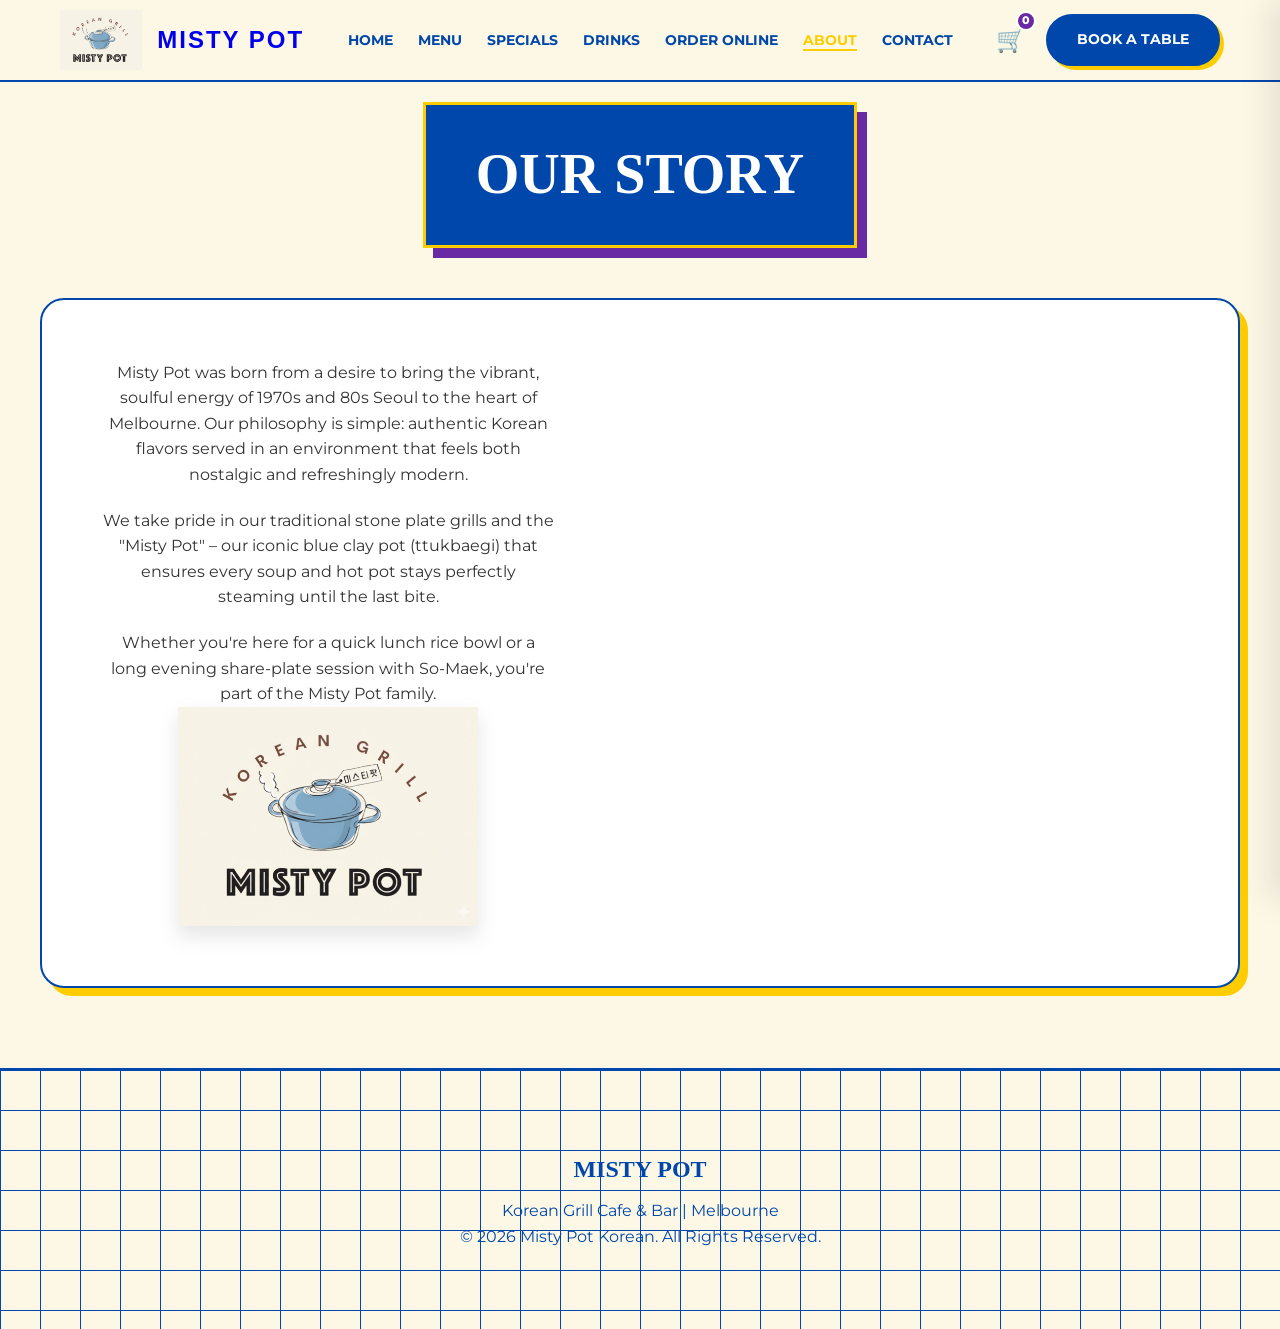
==== about.html @ d489b243 "Implement initial website structure including an admin panel, menu, cart management, and various con" ====
<!DOCTYPE html>
<html lang="en">

<head>
    <meta charset="UTF-8">
    <meta name="viewport" content="width=device-width, initial-scale=1.0">
    <title>About Us | Misty Pot Korean Grill</title>
    <link rel="stylesheet" href="style.css">
    <link rel="preconnect" href="https://fonts.googleapis.com">
    <link rel="preconnect" href="https://fonts.gstatic.com" crossorigin>
    <link href="https://fonts.googleapis.com/css2?family=Montserrat:wght@400;500;600;700&display=swap" rel="stylesheet">
    <style>
        @font-face {
            font-family: 'Cooper Black';
            src: url('https://fonts.cdnfonts.com/s/14878/CooperBlack.woff') format('woff');
        }
    </style>
</head>

<body>

    <!-- Shared Header -->
    <nav class="sticky-nav">
        <div class="container nav-container">
            <a href="index.html" class="logo-link">
                <img src="assets/logo.png" alt="Misty Pot Logo" class="logo-img">
                <span class="brand-font" style="font-size: 1.5rem;">Misty Pot</span>
            </a>
            <ul class="nav-links">
                <li><a href="index.html">Home</a></li>
                <li><a href="menu.html">Menu</a></li>
                <li><a href="specials.html">Specials</a></li>
                <li><a href="drinks.html">Drinks</a></li>
                <li><a href="order.html">Order Online</a></li>
                <li><a href="about.html">About</a></li>
                <li><a href="contact.html">Contact</a></li>
            </ul>
            <div class="nav-actions">
                <div id="cart-icon" class="cart-trigger">
                    <span class="cart-count">0</span>
                    🛒
                </div>
                <a href="contact.html" class="btn btn-book">Book a Table</a>
                <div class="mobile-menu-toggle" id="mobile-menu-btn">
                    <span></span>
                    <span></span>
                    <span></span>
                </div>
            </div>
        </div>
    </nav>

    <main class="page-section container flush-nav" style="text-align: center;">
        <div class="title-block-retro">
            <h1 class="retro-font">Our Story</h1>
        </div>
        <div class="about-container card" style="padding: 60px;">
            <div class="about-grid">
                <div class="about-text">
                    <div class="about-text">
                        <p>Misty Pot was born from a desire to bring the vibrant, soulful energy of 1970s and 80s Seoul
                            to
                            the heart of Melbourne. Our philosophy is simple: authentic Korean flavors served in an
                            environment that feels both nostalgic and refreshingly modern.</p>
                        <p style="margin-top: 20px;">We take pride in our traditional stone plate grills and the "Misty
                            Pot"
                            – our iconic blue clay pot (ttukbaegi) that ensures every soup and hot pot stays perfectly
                            steaming until the last bite.</p>
                        <p style="margin-top: 20px;">Whether you're here for a quick lunch rice bowl or a long evening
                            share-plate session with So-Maek, you're part of the Misty Pot family.</p>
                    </div>
                    <div class="about-visual">
                        <img src="assets/logo.png" alt="Misty Pot Logo"
                            style="width: 100%; max-width: 300px; display: block; margin: 0 auto; filter: drop-shadow(0 10px 10px rgba(0,0,0,0.1));">
                    </div>
                </div>
            </div>
    </main>

    <!-- Global Cart Sidebar -->
    <div id="cart-sidebar" class="cart-sidebar">
        <div class="cart-header">
            <h2 class="retro-font">Your Order</h2>
            <button id="close-cart" class="close-btn">&times;</button>
        </div>
        <div id="cart-items" class="cart-items-container">
            <p style="text-align: center; padding: 20px;">Your cart is empty.</p>
        </div>
        <div class="cart-footer">
            <div class="cart-total">
                <span>Total:</span>
                <span id="cart-total-amount">$0.00</span>
            </div>
            <button class="btn btn-secondary checkout-btn" style="width: 100%;">Proceed to Checkout</button>
        </div>
    </div>

    <!-- Shared Footer -->
    <footer class="grid-pattern-blue">
        <div class="container">
            <h2 class="retro-font">Misty Pot</h2>
            <p>Korean Grill Cafe & Bar | Melbourne</p>
            <p class="copyright">&copy; 2026 Misty Pot Korean. All Rights Reserved.</p>
        </div>
    </footer>

    <script src="script.js"></script>
</body>

</html>
---- style.css ----
@import url('https://db.onlinewebfonts.com/c/455b960b235b7b4a4e08589d451d9c65?family=Futura+Bold+Outline');

:root {
    --bg-color: #FDF8E6;
    --primary-blue: #0047AB;
    --accent-purple: #6A29A4;
    --accent-yellow: #FFCC00;
    --text-main: #333333;
    --white: #ffffff;
    --border-width: 2px;
    --card-radius: 24px;
    --btn-radius: 50px;
}

* {
    margin: 0;
    padding: 0;
    box-sizing: border-box;
}

html {
    scroll-behavior: smooth;
}

body {
    background-color: var(--bg-color);
    font-family: 'Montserrat', sans-serif;
    color: var(--text-main);
    line-height: 1.6;
    overflow-x: hidden;
}

h1,
h2,
h3,
.retro-font {
    font-family: 'Cooper Black', cursive, serif;
    color: var(--primary-blue);
    text-transform: uppercase;
}

.brand-font {
    font-family: 'Futura Bold Outline', sans-serif;
    font-weight: bold;
    text-transform: uppercase;
    letter-spacing: 2px;
}

.offset-shadow {
    text-shadow: 4px 4px 0px var(--accent-yellow);
}

/* Modern Hero V3 */
.hero-full {
    height: 100vh;
    display: flex;
    align-items: center;
    justify-content: center;
    text-align: center;
    position: relative;
    overflow: hidden;
    /* Prevents blur from bleeding outside the block */
}

.hero-full::before {
    content: '';
    position: absolute;
    top: 0;
    left: 0;
    width: 100%;
    height: 100%;
    background: url('https://images.unsplash.com/photo-1544148103-0773bf10d330?auto=format&fit=crop&q=80&w=2070') center/cover no-repeat;
    filter: blur(5px) brightness(0.5);
    /* Cinematic blur and dimming */
    transform: scale(1.1);
    /* Scales up slightly to hide blurry edges */
    z-index: 1;
}

.hero-content-v3 {
    position: relative;
    z-index: 10;
}

.arch-text-modern {
    font-family: 'Cooper Black', sans-serif;
    font-size: 2rem;
    color: var(--accent-yellow);
    letter-spacing: 2px;
    margin: 10px 0;
    text-transform: uppercase;
}

.hero-tagline {
    font-size: 1.25rem;
    color: white;
    font-weight: 500;
    margin-bottom: 40px;
    text-shadow: 2px 2px 4px rgba(0, 0, 0, 0.5);
}

.hero-cta-group {
    display: flex;
    gap: 20px;
    justify-content: center;
}

/* Intro & Content Grids */
.modern-intro-grid {
    display: grid;
    grid-template-columns: 1.2fr 1fr;
    gap: 60px;
    align-items: center;
}

.about-grid {
    display: grid;
    grid-template-columns: 1fr 1.2fr;
    gap: 80px;
    align-items: center;
}

.contact-grid {
    display: grid;
    grid-template-columns: 1fr 1.5fr;
    gap: 60px;
    align-items: start;
    min-height: 600px;
}

.intro-image {
    position: relative;
}

/* Patterns */
.grid-pattern-blue {
    background-image:
        linear-gradient(var(--primary-blue) 1px, transparent 1px),
        linear-gradient(90deg, var(--primary-blue) 1px, transparent 1px);
    background-size: 40px 40px;
}

.checker-pattern-purple {
    background-color: var(--white);
    background-image: conic-gradient(var(--accent-purple) 90deg,
            transparent 90deg 180deg,
            var(--accent-purple) 180deg 270deg,
            transparent 270deg);
    background-size: 40px 40px;
    /* Matched to original 20px square scale */
    animation: checkerSlide 5s linear infinite;
}

@keyframes checkerSlide {
    from {
        background-position: 0 0;
    }

    to {
        background-position: 40px 40px;
    }
}

/* Layout */
.container {
    max-width: 1200px;
    margin: 0 auto;
    padding: 0 20px;
}

/* Navigation */
.sticky-nav {
    position: fixed;
    top: 0;
    width: 100%;
    z-index: 1000;
    background: var(--bg-color);
    border-bottom: var(--border-width) solid var(--primary-blue);
    padding: 10px 0;
}

.flush-nav {
    padding-top: 82px !important;
}

.nav-container {
    display: flex;
    justify-content: space-between;
    align-items: center;
}

.logo-link {
    display: flex;
    align-items: center;
    gap: 15px;
    text-decoration: none;
}

.logo-img {
    height: 60px;
}

.nav-links {
    display: flex;
    list-style: none;
    gap: 25px;
}

.nav-links a {
    text-decoration: none;
    color: var(--primary-blue);
    font-weight: 700;
    font-size: 0.9rem;
    text-transform: uppercase;
    transition: all 0.3s;
    position: relative;
}

.nav-links a:hover {
    color: var(--accent-yellow);
}

.nav-links a::after {
    content: '';
    position: absolute;
    width: 0;
    height: 2px;
    bottom: -5px;
    left: 0;
    background-color: var(--accent-yellow);
    transition: width 0.3s;
}

.nav-links a:hover::after {
    width: 100%;
}

.nav-actions {
    display: flex;
    align-items: center;
    gap: 20px;
}

.mobile-menu-toggle {
    display: none;
    flex-direction: column;
    gap: 6px;
    cursor: pointer;
    z-index: 1100;
}

.mobile-menu-toggle span {
    width: 30px;
    height: 4px;
    background: var(--primary-blue);
    border-radius: 4px;
    transition: all 0.3s;
}

/* Hamburger Open Animation */
.mobile-menu-toggle.active span:nth-child(1) {
    transform: translateY(10px) rotate(45deg);
}

.mobile-menu-toggle.active span:nth-child(2) {
    opacity: 0;
}

.mobile-menu-toggle.active span:nth-child(3) {
    transform: translateY(-10px) rotate(-45deg);
}

.cart-trigger {
    font-size: 1.5rem;
    cursor: pointer;
    position: relative;
    transition: transform 0.3s;
}

.cart-trigger:hover {
    transform: scale(1.1);
}

.cart-count {
    position: absolute;
    top: -10px;
    right: -10px;
    background: var(--accent-purple);
    color: white;
    font-size: 0.7rem;
    font-weight: 800;
    width: 20px;
    height: 20px;
    border-radius: 50%;
    display: flex;
    align-items: center;
    justify-content: center;
    border: 2px solid var(--white);
}

/* Sidebar Cart */
.cart-sidebar {
    position: fixed;
    top: 0;
    right: -400px;
    width: 400px;
    height: 100vh;
    background: var(--bg-color);
    border-left: 3px solid var(--primary-blue);
    z-index: 2000;
    transition: right 0.4s cubic-bezier(0.165, 0.84, 0.44, 1);
    display: flex;
    flex-direction: column;
    box-shadow: -10px 0 30px rgba(0, 0, 0, 0.1);
}

.cart-sidebar.open {
    right: 0;
}

.cart-header {
    padding: 30px;
    border-bottom: 2px solid var(--primary-blue);
    display: flex;
    justify-content: space-between;
    align-items: center;
}

.cart-items-container {
    flex-grow: 1;
    overflow-y: auto;
    padding: 20px;
}

.cart-footer {
    padding: 30px;
    border-top: 2px solid var(--primary-blue);
}

.cart-total {
    display: flex;
    justify-content: space-between;
    font-weight: 800;
    font-size: 1.2rem;
    margin-bottom: 20px;
}

.close-btn {
    background: none;
    border: none;
    font-size: 2rem;
    color: var(--primary-blue);
    cursor: pointer;
}

/* Order Page */
.order-categories {
    display: flex;
    gap: 15px;
    justify-content: center;
    margin-bottom: 40px;
}

.cat-btn {
    padding: 10px 20px;
    border-radius: 20px;
    border: 2px solid var(--primary-blue);
    background: transparent;
    font-family: 'Montserrat', sans-serif;
    font-weight: 700;
    cursor: pointer;
    transition: all 0.3s;
}

.cat-btn.active,
.cat-btn:hover {
    background: var(--primary-blue);
    color: white;
}

.order-card {
    text-align: center;
    display: flex;
    flex-direction: column;
    justify-content: space-between;
}

.btn {
    padding: 12px 28px;
    border-radius: var(--btn-radius);
    text-decoration: none;
    font-weight: 700;
    text-transform: uppercase;
    font-size: 0.85rem;
    transition: all 0.3s;
    display: inline-block;
    cursor: pointer;
    border: 3px solid var(--primary-blue);
    box-shadow: 4px 4px 0px var(--accent-yellow);
    text-align: center;
}

.btn:hover {
    transform: translate(-2px, -2px);
    box-shadow: 6px 6px 0px var(--accent-yellow);
    text-decoration: none;
}

.cart-item {
    display: flex;
    justify-content: space-between;
    align-items: center;
    padding: 15px 0;
    border-bottom: 1px dashed var(--primary-blue);
}

.btn-book {
    background: var(--primary-blue);
    color: white;
}

.btn-book:hover {
    background: var(--accent-purple);
    border-color: var(--accent-purple);
}

.btn-secondary {
    background: var(--accent-purple);
    color: white;
    border-color: var(--primary-blue);
}

/* Quantity Controls */
.qty-controls {
    display: none;
    align-items: center;
    justify-content: center;
    gap: 15px;
    margin-top: 20px;
}

.qty-controls.active {
    display: flex;
}

.qty-btn {
    width: 40px;
    height: 40px;
    border-radius: 50%;
    border: 3px solid var(--primary-blue);
    background: var(--white);
    color: var(--primary-blue);
    font-size: 1.5rem;
    font-weight: 800;
    line-height: 1;
    display: flex;
    align-items: center;
    justify-content: center;
    cursor: pointer;
    transition: all 0.2s;
    box-shadow: 3px 3px 0px var(--accent-yellow);
}

.qty-btn:active {
    transform: translate(2px, 2px);
    box-shadow: none;
}

.item-qty {
    font-family: 'Cooper Black', sans-serif;
    font-size: 1.5rem;
    color: var(--primary-blue);
    min-width: 30px;
    text-align: center;
}

.add-first-btn {
    margin-top: 20px;
    width: 60px;
    height: 60px;
    border-radius: 50%;
    font-size: 2rem;
    padding: 0;
    display: flex;
    align-items: center;
    justify-content: center;
    margin-left: auto;
    margin-right: auto;
}

/* Cards */
.card {
    background: var(--white);
    border-radius: var(--card-radius);
    padding: 30px;
    border: var(--border-width) solid var(--primary-blue);
    box-shadow: 8px 8px 0px var(--accent-yellow);
    transition: all 0.3s;
    position: relative;
}

.card:hover {
    transform: translate(-4px, -4px);
    box-shadow: 12px 12px 0px var(--accent-yellow);
}

/* Badges */
.badge-retro {
    position: absolute;
    top: -15px;
    right: -15px;
    width: 70px;
    height: 70px;
    background: var(--accent-yellow);
    border: var(--border-width) solid var(--primary-blue);
    border-radius: 50%;
    display: flex;
    align-items: center;
    justify-content: center;
    text-align: center;
    font-family: 'Cooper Black', sans-serif;
    font-size: 10px;
    line-height: 1;
    z-index: 10;
    transform: rotate(15deg);
}

/* Menu Items */
.menu-grid {
    display: grid;
    grid-template-columns: repeat(auto-fit, minmax(300px, 1fr));
    gap: 40px;
    margin-top: 40px;
}

.menu-item-header {
    display: flex;
    justify-content: space-between;
    align-items: flex-start;
    margin-bottom: 10px;
}

.ko-text {
    font-size: 0.85rem;
    color: #666;
    display: block;
}

.price-tag {
    color: var(--primary-blue);
    font-weight: 800;
    font-size: 1.2rem;
}

.diet-icons {
    font-size: 0.8rem;
    color: var(--accent-purple);
    font-weight: 700;
    margin-top: 10px;
}

/* Customization Modal */
.modal {
    display: none;
    position: fixed;
    top: 0;
    left: 0;
    width: 100%;
    height: 100%;
    background: rgba(0, 0, 0, 0.7);
    z-index: 3000;
    align-items: center;
    justify-content: center;
    padding: 20px;
}

.modal.active {
    display: flex;
}

.modal-content {
    background: var(--bg-color);
    width: 100%;
    max-width: 500px;
    border: 3px solid var(--primary-blue);
    border-radius: var(--card-radius);
    padding: 30px;
    position: relative;
    box-shadow: 10px 10px 0px var(--accent-yellow);
    max-height: 90vh;
    overflow-y: auto;
}

.option-group {
    margin: 20px 0;
    text-align: left;
}

.option-group h4 {
    margin-bottom: 15px;
    border-bottom: 2px dashed var(--primary-blue);
    padding-bottom: 5px;
    font-size: 1.1rem;
}

.option-item {
    display: flex;
    align-items: center;
    gap: 12px;
    margin-bottom: 12px;
    cursor: pointer;
    font-weight: 600;
    font-size: 0.9rem;
}

.option-item input {
    width: 20px;
    height: 20px;
    accent-color: var(--accent-purple);
}

.modal-footer {
    display: flex;
    gap: 15px;
    margin-top: 30px;
}

.modal-footer .btn {
    flex: 1;
}

.customize-trigger {
    margin-top: 10px;
    font-size: 0.8rem;
    color: var(--accent-purple);
    cursor: pointer;
    text-decoration: underline;
    font-weight: 700;
}

/* Sections */
.page-section {
    padding: 120px 0 80px;
}

.section-title-modern {
    font-size: 3rem;
    margin-bottom: 40px;
    text-align: center;
}

/* Footer */
footer {
    padding: 80px 0;
    border-top: var(--border-width) solid var(--primary-blue);
    text-align: center;
    color: var(--primary-blue);
}

footer .retro-font {
    color: var(--primary-blue);
    margin-bottom: 10px;
}

/* Showcase Grid */
.special-showcase-grid {
    display: flex;
    flex-direction: column;
    gap: 60px;
    padding-bottom: 80px;
}

.showcase-card {
    display: grid;
    grid-template-columns: 1fr 1.2fr;
    gap: 40px;
    padding: 0;
    overflow: hidden;
    align-items: center;
}

.showcase-card img {
    width: 100%;
    height: 100%;
    object-fit: cover;
    border-right: 2px solid var(--primary-blue);
}

.showcase-content {
    padding: 40px;
}

.showcase-content h2 {
    font-size: 2.5rem;
    margin-bottom: 10px;
}

@media (max-width: 992px) {
    .showcase-card {
        grid-template-columns: 1fr;
    }

    .showcase-card img {
        height: 300px;
        border-right: none;
        border-bottom: 2px solid var(--primary-blue);
    }
}

@media (max-width: 768px) {

    /* Mobile Navigation */
    .mobile-menu-toggle {
        display: flex;
    }

    .nav-links {
        position: fixed;
        top: 0;
        right: -100%;
        width: 85%;
        height: 100vh;
        background: var(--bg-color);
        flex-direction: column;
        justify-content: center;
        align-items: center;
        gap: 30px;
        transition: right 0.4s cubic-bezier(0.165, 0.84, 0.44, 1);
        box-shadow: -10px 0 30px rgba(0, 0, 0, 0.1);
        border-left: 3px solid var(--primary-blue);
        z-index: 1050;
        padding: 40px;
    }

    .nav-links.active {
        right: 0;
    }

    .nav-links a {
        font-size: 1.4rem;
    }

    /* Mobile Header Elements */
    .logo-img {
        height: 45px;
    }

    .logo-link span {
        display: none;
        /* Hide logo text on mobile */
    }

    .nav-actions {
        gap: 12px;
    }

    .btn-book {
        padding: 8px 16px;
        font-size: 0.75rem;
        box-shadow: 2px 2px 0px var(--accent-yellow);
        white-space: nowrap;
    }

    .cart-trigger {
        font-size: 1.2rem;
    }

    .flush-nav {
        padding-top: 67px !important;
        /* Adjusted for mobile header height */
    }

    /* Order Page Specific Mobile Fixes */
    .order-categories {
        justify-content: flex-start;
        flex-wrap: nowrap;
        overflow-x: auto;
        padding-bottom: 15px;
        -webkit-overflow-scrolling: touch;
        gap: 10px;
        margin-left: -15px;
        margin-right: -15px;
        padding-left: 15px;
        padding-right: 15px;
    }

    .order-categories::-webkit-scrollbar {
        display: none;
        /* Hide scrollbar for a cleaner look */
    }

    .cat-btn {
        white-space: nowrap;
        font-size: 0.8rem;
        padding: 8px 15px;
    }

    .order-card h3 {
        font-size: 1.1rem;
    }

    /* Grid Layouts */
    .about-grid,
    .contact-grid,
    .modern-intro-grid {
        grid-template-columns: 1fr;
        gap: 40px;
    }

    .contact-grid {
        min-height: auto;
    }

    /* Scaling Typography & Layout */
    .section-title-modern,
    .hero-full h1,
    .title-block-retro h1,
    .title-block-retro h2 {
        font-size: 2rem !important;
    }

    .title-block-retro {
        padding: 15px 30px;
        width: auto;
        max-width: 90%;
    }

    .arch-text-modern {
        font-size: 1.2rem;
    }

    .hero-cta-group {
        flex-direction: column;
        width: 100%;
        max-width: 300px;
        margin: 0 auto;
    }

    .hero-cta-group .btn {
        width: 100%;
    }

    .page-section {
        padding: 80px 0 40px;
    }

    .container {
        padding: 0 15px;
    }

    .cart-sidebar {
        width: 100%;
        right: -100%;
    }

    .badge-retro {
        top: -10px;
        right: -10px;
        width: 60px;
        height: 60px;
        font-size: 8px;
    }
}

/* Design System Extensions */
.title-block-retro {
    background: var(--primary-blue);
    padding: 25px 50px;
    display: inline-block;
    border: 3px solid var(--accent-yellow);
    box-shadow: 10px 10px 0px var(--accent-purple);
    margin: 20px 0 50px;
}

.title-block-retro h1,
.title-block-retro h2 {
    color: white !important;
    margin: 0 !important;
    text-shadow: none !important;
    font-size: 3.5rem;
    /* Larger desktop size */
}

@media (max-width: 768px) {

    .title-block-retro h1,
    .title-block-retro h2 {
        font-size: 1.6rem !important;
        /* Smaller mobile size */
    }
}

.showcase-card {
    background: white;
    border: 3px solid var(--primary-blue);
    box-shadow: 15px 15px 0px var(--accent-yellow);
    border-radius: var(--card-radius);
    overflow: hidden;
    transition: transform 0.3s;
}

.showcase-card:hover {
    transform: translate(-5px, -5px);
    box-shadow: 20px 20px 0px var(--accent-yellow);
}

.showcase-content {
    padding: 40px;
}

.showcase-content h2 {
    color: var(--primary-blue);
    margin-bottom: 10px;
}
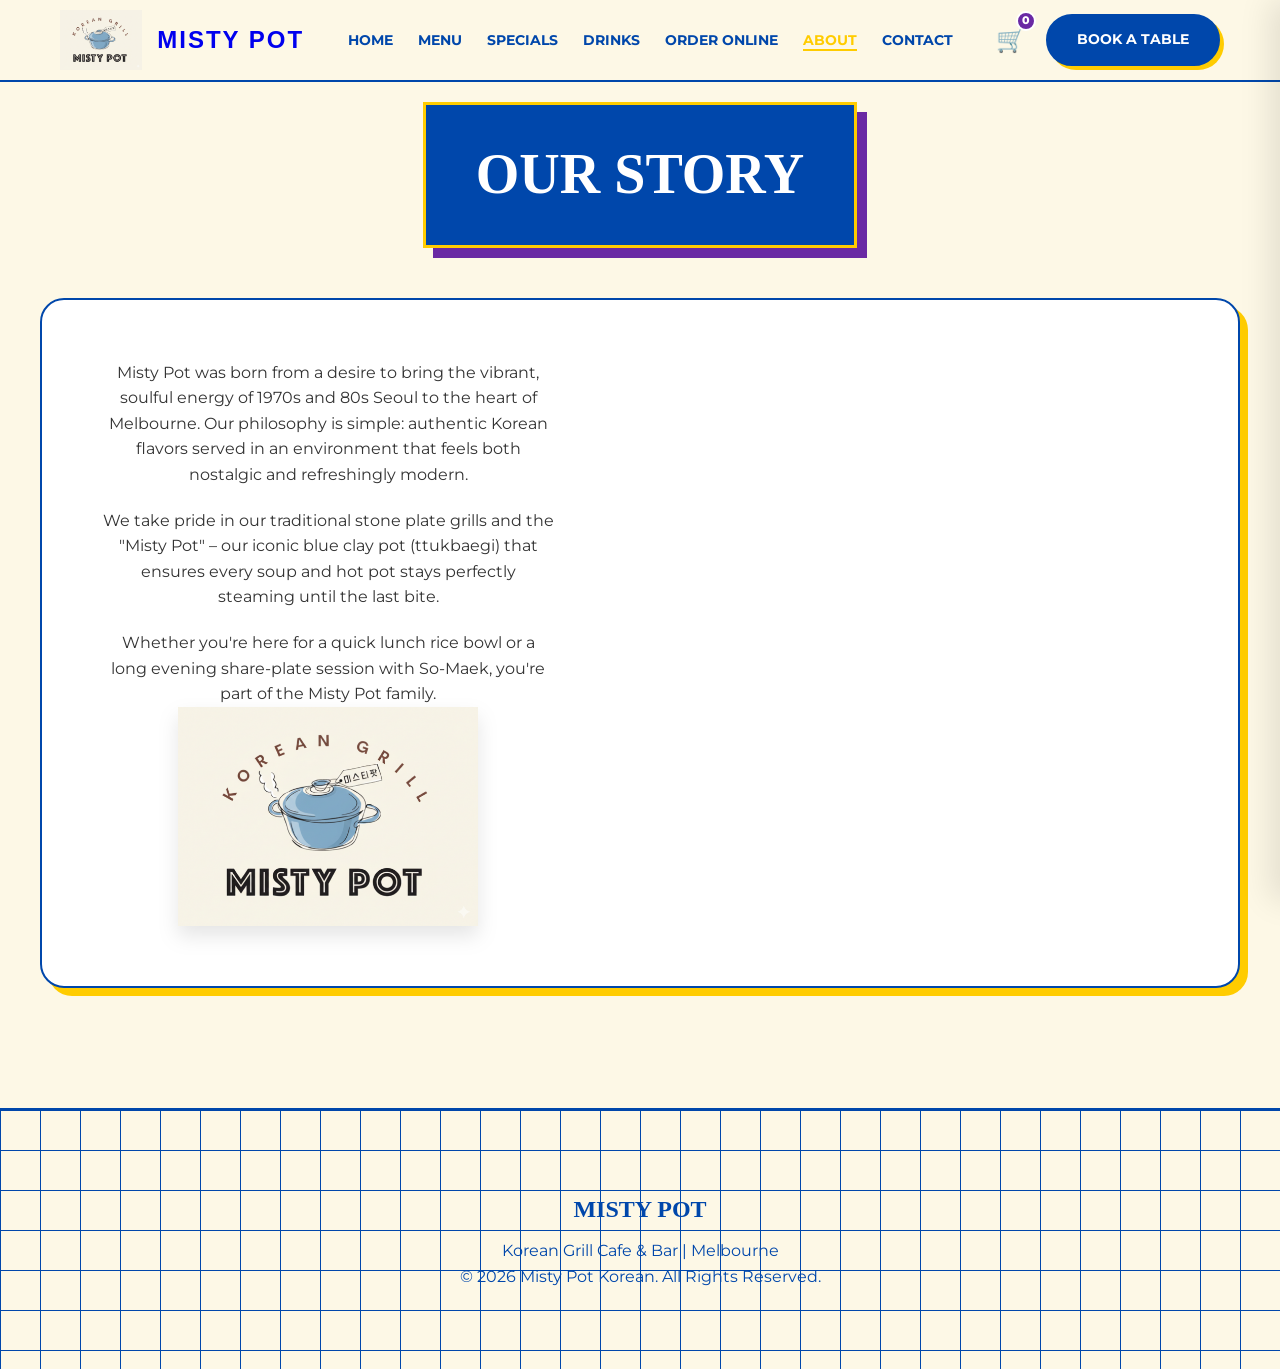
==== commit ae405dd7: "Implement mobile responsiveness for the admin panel and refine reservation card styling." ====
--- a/about.html
+++ b/about.html
@@ -9,12 +9,6 @@
     <link rel="preconnect" href="https://fonts.googleapis.com">
     <link rel="preconnect" href="https://fonts.gstatic.com" crossorigin>
     <link href="https://fonts.googleapis.com/css2?family=Montserrat:wght@400;500;600;700&display=swap" rel="stylesheet">
-    <style>
-        @font-face {
-            font-family: 'Cooper Black';
-            src: url('https://fonts.cdnfonts.com/s/14878/CooperBlack.woff') format('woff');
-        }
-    </style>
 </head>
 
 <body>
@@ -54,7 +48,7 @@
         <div class="title-block-retro">
             <h1 class="retro-font">Our Story</h1>
         </div>
-        <div class="about-container card" style="padding: 60px;">
+        <div class="about-container card" style="padding: 60px; margin-bottom: 40px;">
             <div class="about-grid">
                 <div class="about-text">
                     <div class="about-text">
--- a/style.css
+++ b/style.css
@@ -1,4 +1,5 @@
 @import url('https://db.onlinewebfonts.com/c/455b960b235b7b4a4e08589d451d9c65?family=Futura+Bold+Outline');
+@import url('https://fonts.cdnfonts.com/css/cooper-black');
 
 :root {
     --bg-color: #FDF8E6;
@@ -34,7 +35,7 @@
 h2,
 h3,
 .retro-font {
-    font-family: 'Cooper Black', cursive, serif;
+    font-family: 'Cooper Black', 'Brik', 'Impact', 'Arial Black', serif;
     color: var(--primary-blue);
     text-transform: uppercase;
 }
@@ -130,6 +131,7 @@
 
 .intro-image {
     position: relative;
+    margin-bottom: 40px;
 }
 
 /* Patterns */
@@ -636,6 +638,23 @@
     cursor: pointer;
     text-decoration: underline;
     font-weight: 700;
+}
+
+/* Reservations & Contact Cards */
+.reservation-card {
+    margin-top: 60px;
+    text-align: center;
+    padding: 60px;
+}
+
+.reservation-card h2 {
+    font-size: 2.5rem;
+    margin-bottom: 20px;
+}
+
+.reservation-btn {
+    padding: 20px 60px;
+    font-size: 1.2rem;
 }
 
 /* Sections */
@@ -841,7 +860,7 @@
     }
 
     .page-section {
-        padding: 80px 0 40px;
+        padding: 80px 0 80px;
     }
 
     .container {
@@ -859,6 +878,22 @@
         width: 60px;
         height: 60px;
         font-size: 8px;
+    }
+
+    .reservation-card {
+        padding: 40px 20px !important;
+        margin: 40px 0px !important;
+    }
+
+    .reservation-card h2 {
+        font-size: 1.8rem !important;
+        margin-bottom: 15px !important;
+    }
+
+    .reservation-btn {
+        padding: 15px 30px !important;
+        font-size: 1rem !important;
+        width: 100%;
     }
 }
 
